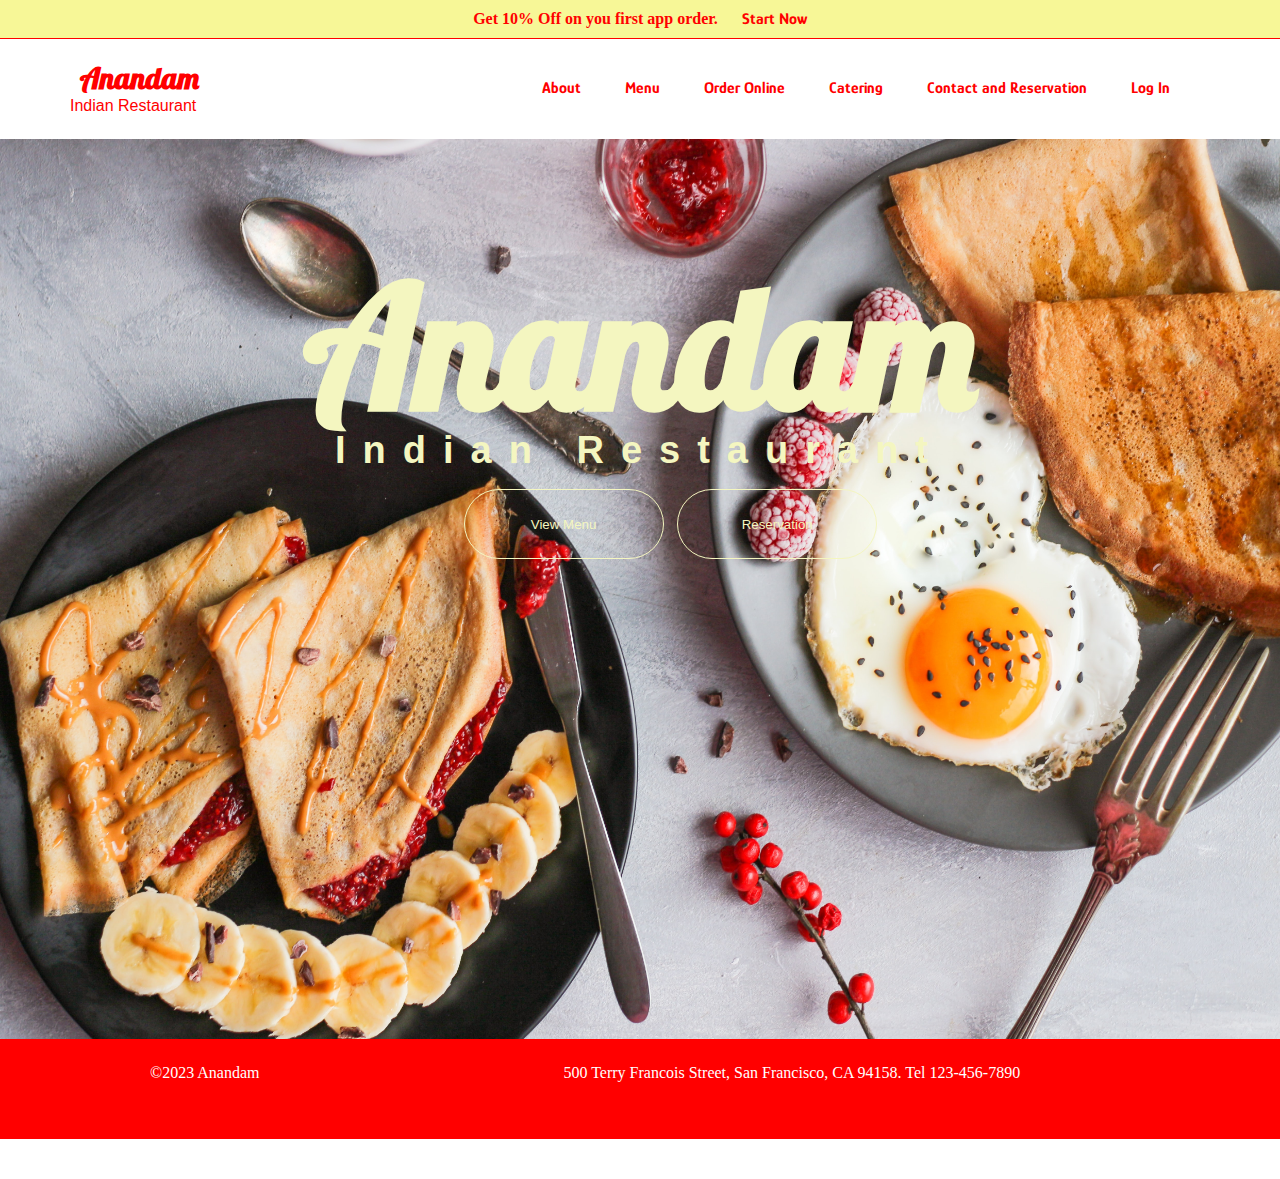
==== index.html @ c70e7f37 "MY VERY FIRST COMMIT" ====
<!DOCTYPE html>
<html lang="en">
  <head>
    <meta charset="UTF-8" />
    <meta http-equiv="X-UA-Compatible" content="IE=edge" />
    <meta name="viewport" content="width=device-width, initial-scale=1.0" />
    <title>Anandam || BEST RESTUARANT</title>
    <link rel="stylesheet" href="style.css" />
    <link rel="stylesheet" href="responsive.css" />
  </head>
  <body>
    <header>
      <div class="discount__container">
        <div class="discount__line">Get 10% Off on you first app order.</div>
        <a href="#" class="order__link">Start Now</a>
      </div>
      <nav class="navbar">
        <div class="name__text">
          <div class="name">Anandam</div>
          <div class="text">Indian Restaurant</div>
        </div>
        <div class="nav_item">
          <ul class="ul__list">
            <li><a href="#">About</a></li>
            <li><a href="#">Menu</a></li>
            <li><a href="#">Order Online</a></li>
            <li><a href="#">Catering</a></li>
            <li><a href="#">Contact and Reservation</a></li>
            <li><a href="#">Log In</a></li>
          </ul>
          <div class="user_div">
            <img src="Imagess/usericon.png" alt="icon" class="user__icon" />
          </div>
        </div>
      </nav>
    </header>
    <main>
        <div id="mainheading"><h1>Anandam</h1></div>
        <div id="subheading"><h3>Indian Restaurant</h3></div>
        <div class="button">
           <div class="one__button"> <button id="b1">View Menu</button></div>
            <div class="two__button"><button id="b2">Reservation</button></div>
        </div>
    </main>
    <footer>
      <ul>
        <li class="foot__list">&copy2023 Anandam</li>
        <li class="foot__list">500 Terry Francois Street, San Francisco, CA 94158. Tel 123-456-7890</li>
      </ul> 
    </footer>
  </body>
</html>
---- style.css ----
@import url('https://fonts.googleapis.com/css2?family=Lobster&display=swap');
@import url('https://fonts.googleapis.com/css2?family=Glory:wght@200&display=swap');
*{
    padding: 0;
    margin: 0;
}
.discount__container{
    background-color : #f7f797;
    text-align: center;
    border-bottom: 1px solid red;
}
.discount__line{
    color : red;
    font-weight: bold;
    display: inline-block;
    padding : 10px;  
}
.order__link{
    color : red;
    font-weight: bold;
}
.navbar{
    height :  100px;
    display: flex;
    color : #FFFFFF;
}
.name__text{
    width : 40%;
    order : 0;
}
.name{
    color : red;
    font-weight: bolder;
    font-family: 'Lobster', cursive;
    font-size: 30px;
    width : 100%;
    padding :  20px 0px 0px 80px;
}
.text{
    height : 20px;
    padding: 0px 70px ;
    color : red;
    font-family: Verdana, Geneva, Tahoma, sans-serif;
}
.nav__item{
   display: flex;
   order: 1;
}
.ul__list{
    height:100px;
}
li{
    height:90px;
    display: inline-block;
    text-align : center;
    padding :  40px 0px 0px 20px;
}
a{
    width : 12%;
    color : red;
    padding : 10px 10px 10px 10px;
    text-decoration: none;
    font-family: 'Glory', sans-serif;
    font-weight: bold;
}
a:hover{
    transition-duration: 2ms;
    font-weight: bold;
    color: black;
    text-decoration :underline;
}
.user_div{
    position : relative;
    left : 640px;
    visibility: hidden;
}
.user__icon{
        position: relative;
        bottom: 70px;
        left: 30px;
        height: 50px;
        width: 40px;
}
main{
    height : 100vh;
    background-image: url("Images/claudia-soares-KejgVx9bVTc-unsplash.jpg");
    background-size: 100vw 100vh;
}
#mainheading{
    height : 290px;
    text-align: center;  
}
h1{
    padding: 100px 50px 10px 50px;
    font-family: 'Lobster', cursive;
    font-size: 170px;
    color :rgb(244, 246, 192);
}
#subheading{
    height: 50px;
    text-align: center;  
}
h3{
    font-size : 38px;
    color :rgb(244, 246, 192);
    letter-spacing: 0.45cm;
    font-family: Helvetica, sans-serif;
}
.button{
    padding-top: 10px;
    height : 100px;
    display: flex;
}
.one__button{
     display: inline-block;
     width:49%;
     text-align: center;
     
}
.two__button{
     display: inline-block;
     width:49%;
     text-align: left;
}
#b1{
     position: relative;
     left:250px;
     width: 200px;
     height: 70px;
     background-color: transparent;
     color : rgb(244, 246, 192);
     font-family:Helvetica, sans-serif;
     border:1px solid rgb(244, 246, 192);
     border-radius: 70px;
     text-align: center;
     
}
#b2{
    position: relative;
    left:50px;
    width: 200px;
    height: 70px;
    background-color: transparent;
    color : rgb(244, 246, 192);
    font-family:Helvetica, sans-serif;
    border:1px solid rgb(244, 246, 192);
    border-radius: 70px;
    text-align: center;   
}
#b1:hover,#b2:hover{
    background-color: red;
}
footer{
    height :  100px;
    display: flex;
    background-color : red;
}
.foot__list{
    height:90px;
    display: inline-block;
    text-align : center;
    color:white;
    padding : 25px 150px;
}
---- responsive.css ----
@media screen and (max-width : 800px) {
    .discount__container{
        background-color : #f7f797;
        text-align: center;
        border-bottom: 1px solid red;
    }
    .discount__line{
        color : red;
        font-weight: bold;
        display: inline-block;
        padding : 5px;  
    }
    main{
        background-image: url("../Images/pexels-faizan-8753680.jpg");
        background-repeat: no-repeat;
        background-size: contain;
        
    }
    #mainheading{
        height : 150px;
        text-align: center;  
    }
    h1{
        padding: 0px 50px;
        font-family: 'Lobster', cursive;
        font-size: 150px;
        color :rgb(244, 246, 192);
    }
    #b1{
        position: static;
        background-color: transparent;
        color : rgb(244, 246, 192);
        font-family:Helvetica, sans-serif;
        border:1px solid rgb(244, 246, 192);
        border-radius: 70px;
        text-align: center;
    }
    #b2{
        position: static;
        background-color: transparent;
        color : rgb(244, 246, 192);
        font-family:Helvetica, sans-serif;
        border:1px solid rgb(244, 246, 192);
        border-radius: 70px;
        text-align: center;
    }
    #b1:hover,#b2:hover{
        background-color: red;
    }
    footer{
        height :  100px;
        display: flex;
        background-color : red;
    }
    .foot__list{
        height:90px;
        display: inline-block;
        text-align : center;
        color:white;
        padding : 25px 150px;
    }
}
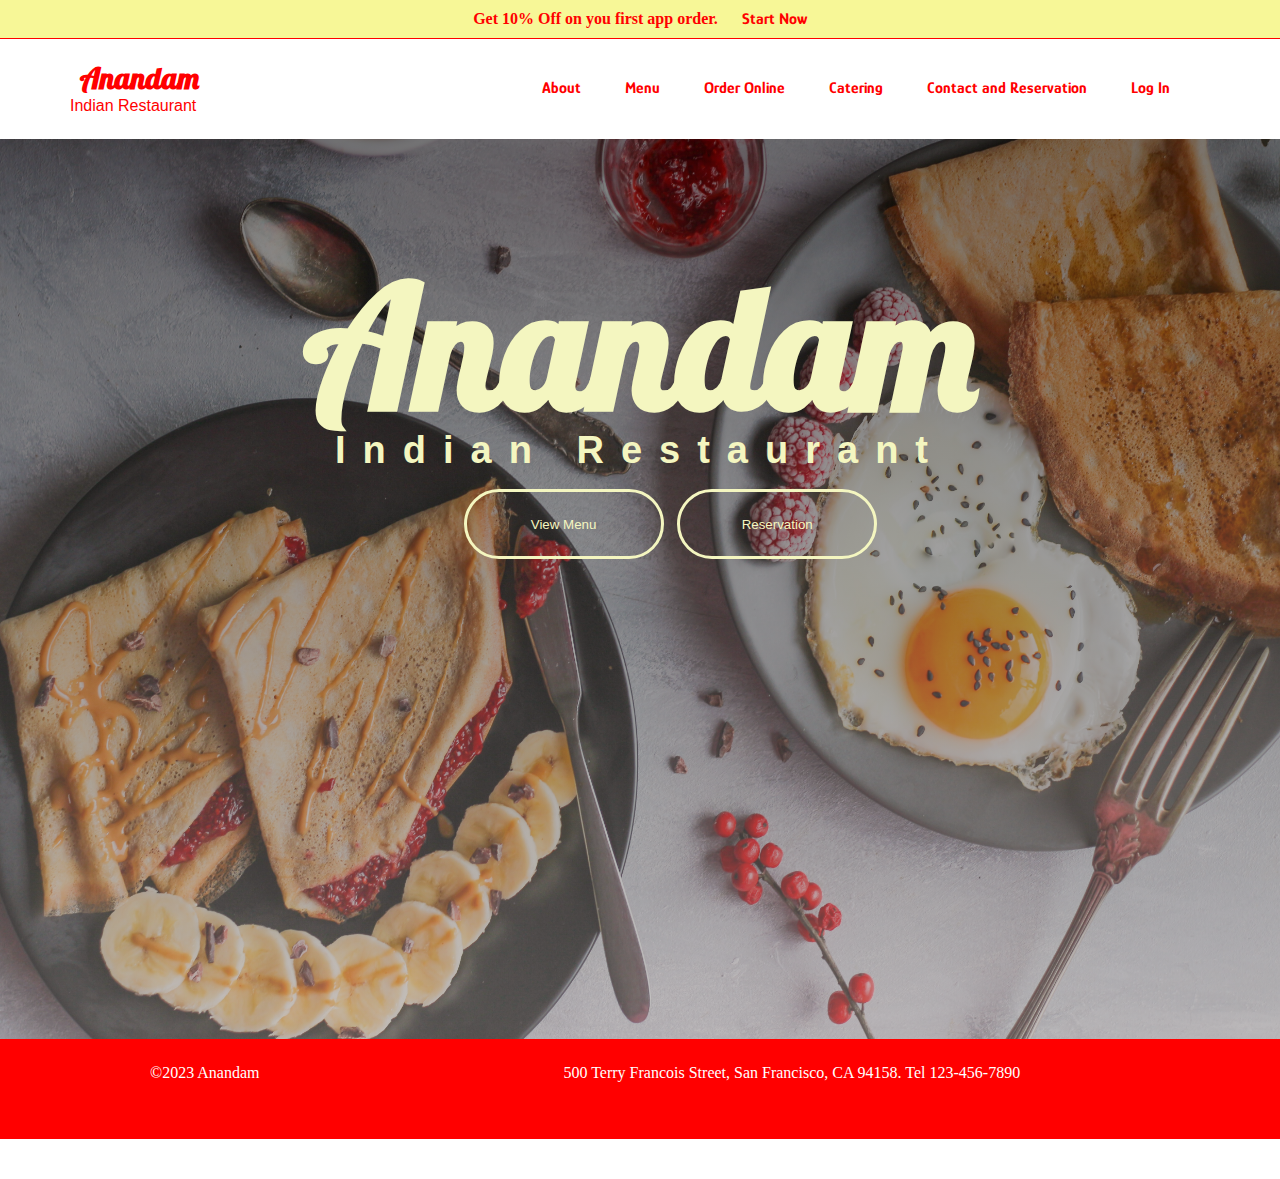
==== commit b53093a3: "modified html" ====
--- a/index.html
+++ b/index.html
@@ -6,7 +6,7 @@
     <meta name="viewport" content="width=device-width, initial-scale=1.0" />
     <title>Anandam || BEST RESTUARANT</title>
     <link rel="stylesheet" href="style.css" />
-    <link rel="stylesheet" href="responsive.css" />
+    <!-- <link rel="stylesheet" href="responsive.css" /> -->
   </head>
   <body>
     <header>
--- a/style.css
+++ b/style.css
@@ -5,6 +5,9 @@
     padding: 0;
     margin: 0;
 }
+body {
+    overflow-x: hidden; 
+  }
 .discount__container{
     background-color : #f7f797;
     text-align: center;
@@ -84,7 +87,11 @@
 }
 main{
     height : 100vh;
-    background-image: url("Images/claudia-soares-KejgVx9bVTc-unsplash.jpg");
+    background-image: linear-gradient(
+        rgba(0, 0, 0, 0.5),
+        rgba(148, 141, 141, 0.5)
+      ),
+      url("Images/claudia-soares-KejgVx9bVTc-unsplash.jpg");
     background-size: 100vw 100vh;
 }
 #mainheading{
@@ -131,7 +138,7 @@
      background-color: transparent;
      color : rgb(244, 246, 192);
      font-family:Helvetica, sans-serif;
-     border:1px solid rgb(244, 246, 192);
+     border:3px solid rgb(244, 246, 192);
      border-radius: 70px;
      text-align: center;
      
@@ -143,8 +150,8 @@
     height: 70px;
     background-color: transparent;
     color : rgb(244, 246, 192);
-    font-family:Helvetica, sans-serif;
-    border:1px solid rgb(244, 246, 192);
+    font-family :Arial, Helvetica, sans-serif;
+    border:3px solid rgb(244, 246, 192);
     border-radius: 70px;
     text-align: center;   
 }
